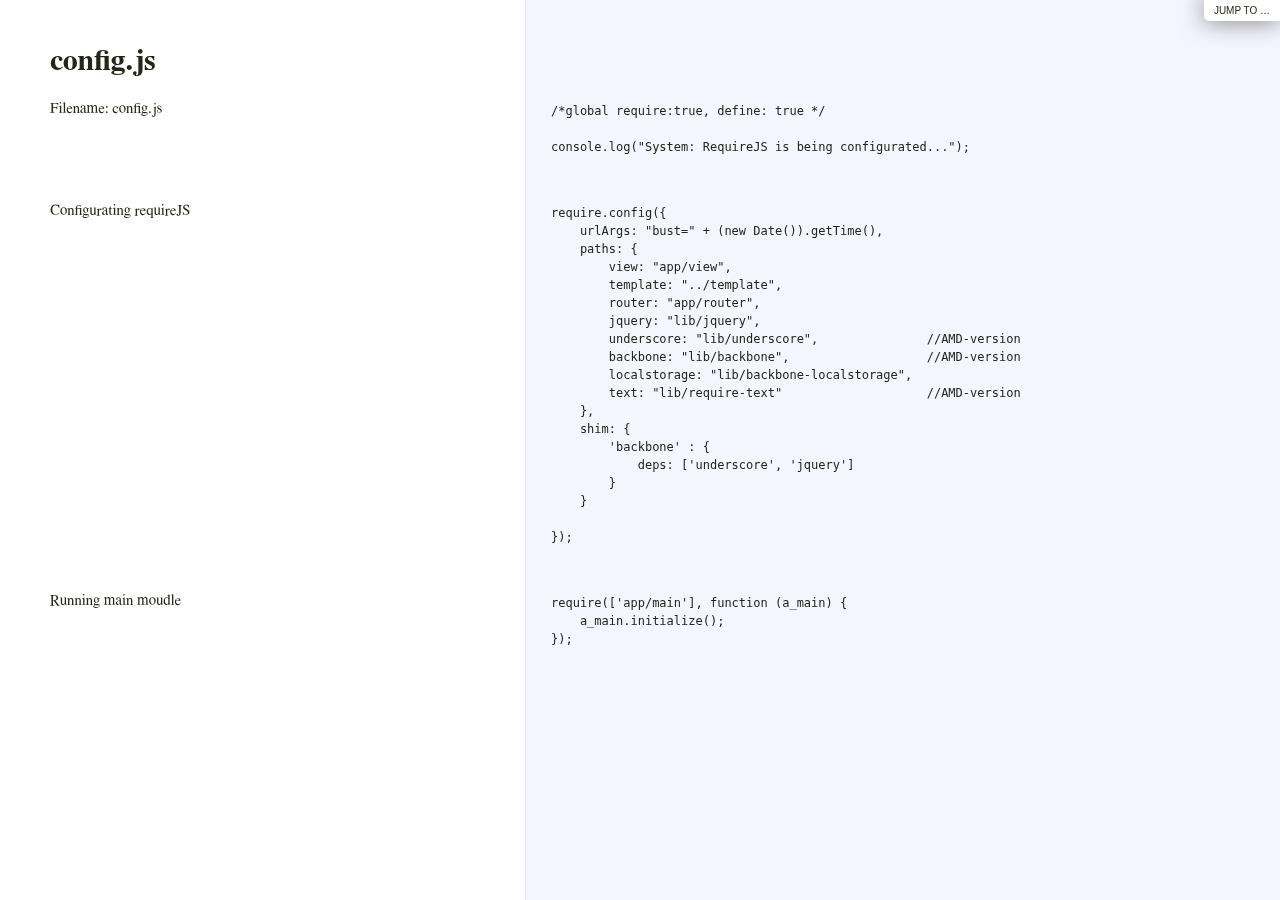
==== documentation/documentation.html @ 9c529877 "Fix" ====
﻿<!DOCTYPE html>
<meta charset="utf-8">
<!-- This HTML page renders the documentation for Brocco -->
<link rel="stylesheet" href="../css/docco.css">
<title></title>
<div id="container">
    <div id="background"></div>
    <div id="jump_to">
        Jump To &hellip;
        <div id="jump_wrapper">
            <div id="jump_page">
                <!-- These are links for the pages that will be documented -->
                <a class="source">../js/config.js</a>
                <a class="source">../js/app/main.js</a>
                <a class="source">../js/app/view/header-nav.js</a>
                <a class="source">../js/app/view/main-content.js</a>
                <a class="source">../index.html</a>
            </div>
        </div>
    </div>
    <script src="../js/lib/brocco-showdown.js"></script>
    <script src="../js/lib/brocco.js"></script>
    <script src="../js/lib/brocco-html-and-css.js"></script>
    <script src="../js/lib/brocco-jump-to.js"></script>
</div>
---- css/docco.css ----
﻿/*--------------------- Layout and Typography ----------------------------*/
body {
  font-family: 'Palatino Linotype', 'Book Antiqua', Palatino, FreeSerif, serif;
  font-size: 15px;
  line-height: 22px;
  color: #252519;
  margin: 0; padding: 0;
}
a {
  color: #261a3b;
}
  a:visited {
    color: #261a3b;
  }
p {
  margin: 0 0 15px 0;
}
h1, h2, h3, h4, h5, h6 {
  margin: 0px 0 15px 0;
}
  h1 {
    margin-top: 40px;
  }
hr {
    border: 0 none;
    border-top: 1px solid #e5e5ee;
    height: 1px;
    margin: 20px 0;
}
#container {
  position: relative;
}
#background {
  position: fixed;
  top: 0; left: 525px; right: 0; bottom: 0;
  background: #f5f5ff;
  border-left: 1px solid #e5e5ee;
  z-index: -1;
}
#jump_to, #jump_page {
  background: white;
  -webkit-box-shadow: 0 0 25px #777; -moz-box-shadow: 0 0 25px #777;
  -webkit-border-bottom-left-radius: 5px; -moz-border-radius-bottomleft: 5px;
  font: 10px Arial;
  text-transform: uppercase;
  cursor: pointer;
  text-align: right;
}
#jump_to, #jump_wrapper {
  position: fixed;
  right: 0; top: 0;
  padding: 5px 10px;
}
  #jump_wrapper {
    padding: 0;
    display: none;
  }
    #jump_to:hover #jump_wrapper {
      display: block;
    }
    #jump_page {
      padding: 5px 0 3px;
      margin: 0 0 25px 25px;
    }
      #jump_page .source {
        display: block;
        padding: 5px 10px;
        text-decoration: none;
        border-top: 1px solid #eee;
      }
        #jump_page .source:hover {
          background: #f5f5ff;
        }
        #jump_page .source:first-child {
        }
table td {
  border: 0;
  outline: 0;
}
  td.docs, th.docs {
    max-width: 450px;
    min-width: 450px;
    min-height: 5px;
    padding: 10px 25px 1px 50px;
    overflow-x: hidden;
    vertical-align: top;
    text-align: left;
  }
    .docs pre {
      margin: 15px 0 15px;
      padding-left: 15px;
    }
    .docs p tt, .docs p code {
      background: #f8f8ff;
      border: 1px solid #dedede;
      font-size: 12px;
      padding: 0 0.2em;
    }
    .pilwrap {
      position: relative;
    }
      .pilcrow {
        font: 12px Arial;
        text-decoration: none;
        color: #454545;
        position: absolute;
        top: 3px; left: -20px;
        padding: 1px 2px;
        opacity: 0;
        -webkit-transition: opacity 0.2s linear;
      }
        td.docs:hover .pilcrow {
          opacity: 1;
        }
  td.code, th.code {
    padding: 14px 15px 16px 25px;
    width: 100%;
    vertical-align: top;
    background: #f5f5ff;
    border-left: 1px solid #e5e5ee;
  }
    pre, tt, code {
      font-size: 12px; line-height: 18px;
      font-family: Menlo, Monaco, Consolas, "Lucida Console", monospace;
      margin: 0; padding: 0;
    }


/*---------------------- Syntax Highlighting -----------------------------*/
td.linenos { background-color: #f0f0f0; padding-right: 10px; }
span.lineno { background-color: #f0f0f0; padding: 0 5px 0 5px; }
body .hll { background-color: #ffffcc }
body .c { color: #408080; font-style: italic }  /* Comment */
body .err { border: 1px solid #FF0000 }         /* Error */
body .k { color: #954121 }                      /* Keyword */
body .o { color: #666666 }                      /* Operator */
body .cm { color: #408080; font-style: italic } /* Comment.Multiline */
body .cp { color: #BC7A00 }                     /* Comment.Preproc */
body .c1 { color: #408080; font-style: italic } /* Comment.Single */
body .cs { color: #408080; font-style: italic } /* Comment.Special */
body .gd { color: #A00000 }                     /* Generic.Deleted */
body .ge { font-style: italic }                 /* Generic.Emph */
body .gr { color: #FF0000 }                     /* Generic.Error */
body .gh { color: #000080; font-weight: bold }  /* Generic.Heading */
body .gi { color: #00A000 }                     /* Generic.Inserted */
body .go { color: #808080 }                     /* Generic.Output */
body .gp { color: #000080; font-weight: bold }  /* Generic.Prompt */
body .gs { font-weight: bold }                  /* Generic.Strong */
body .gu { color: #800080; font-weight: bold }  /* Generic.Subheading */
body .gt { color: #0040D0 }                     /* Generic.Traceback */
body .kc { color: #954121 }                     /* Keyword.Constant */
body .kd { color: #954121; font-weight: bold }  /* Keyword.Declaration */
body .kn { color: #954121; font-weight: bold }  /* Keyword.Namespace */
body .kp { color: #954121 }                     /* Keyword.Pseudo */
body .kr { color: #954121; font-weight: bold }  /* Keyword.Reserved */
body .kt { color: #B00040 }                     /* Keyword.Type */
body .m { color: #666666 }                      /* Literal.Number */
body .s { color: #219161 }                      /* Literal.String */
body .na { color: #7D9029 }                     /* Name.Attribute */
body .nb { color: #954121 }                     /* Name.Builtin */
body .nc { color: #0000FF; font-weight: bold }  /* Name.Class */
body .no { color: #880000 }                     /* Name.Constant */
body .nd { color: #AA22FF }                     /* Name.Decorator */
body .ni { color: #999999; font-weight: bold }  /* Name.Entity */
body .ne { color: #D2413A; font-weight: bold }  /* Name.Exception */
body .nf { color: #0000FF }                     /* Name.Function */
body .nl { color: #A0A000 }                     /* Name.Label */
body .nn { color: #0000FF; font-weight: bold }  /* Name.Namespace */
body .nt { color: #954121; font-weight: bold }  /* Name.Tag */
body .nv { color: #19469D }                     /* Name.Variable */
body .ow { color: #AA22FF; font-weight: bold }  /* Operator.Word */
body .w { color: #bbbbbb }                      /* Text.Whitespace */
body .mf { color: #666666 }                     /* Literal.Number.Float */
body .mh { color: #666666 }                     /* Literal.Number.Hex */
body .mi { color: #666666 }                     /* Literal.Number.Integer */
body .mo { color: #666666 }                     /* Literal.Number.Oct */
body .sb { color: #219161 }                     /* Literal.String.Backtick */
body .sc { color: #219161 }                     /* Literal.String.Char */
body .sd { color: #219161; font-style: italic } /* Literal.String.Doc */
body .s2 { color: #219161 }                     /* Literal.String.Double */
body .se { color: #BB6622; font-weight: bold }  /* Literal.String.Escape */
body .sh { color: #219161 }                     /* Literal.String.Heredoc */
body .si { color: #BB6688; font-weight: bold }  /* Literal.String.Interpol */
body .sx { color: #954121 }                     /* Literal.String.Other */
body .sr { color: #BB6688 }                     /* Literal.String.Regex */
body .s1 { color: #219161 }                     /* Literal.String.Single */
body .ss { color: #19469D }                     /* Literal.String.Symbol */
body .bp { color: #954121 }                     /* Name.Builtin.Pseudo */
body .vc { color: #19469D }                     /* Name.Variable.Class */
body .vg { color: #19469D }                     /* Name.Variable.Global */
body .vi { color: #19469D }                     /* Name.Variable.Instance */
body .il { color: #666666 }                     /* Literal.Number.Integer.Long */
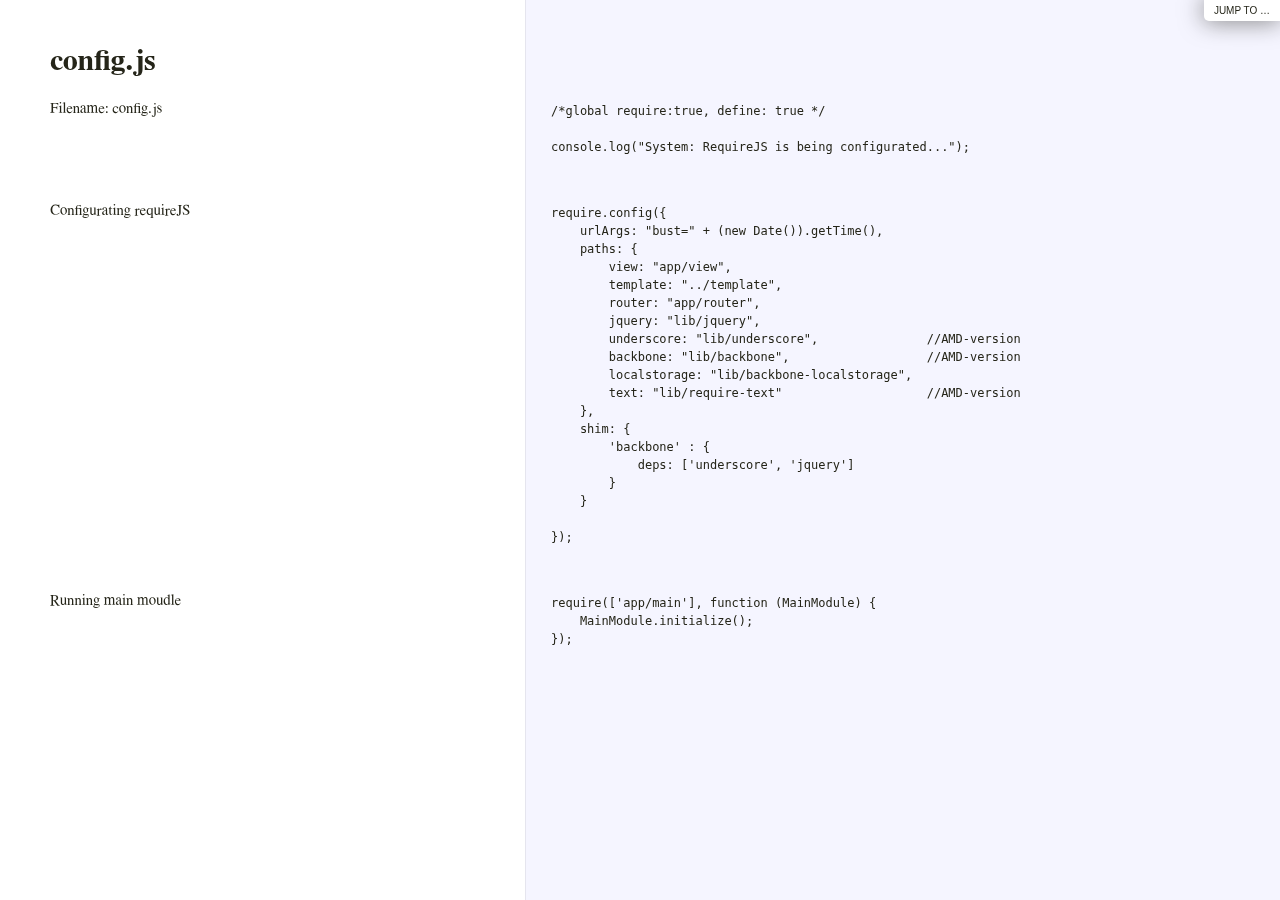
==== commit 9bc1cbaf: "Update" ====
--- a/documentation/documentation.html
+++ b/documentation/documentation.html
@@ -12,8 +12,9 @@
                 <!-- These are links for the pages that will be documented -->
                 <a class="source">../js/config.js</a>
                 <a class="source">../js/app/main.js</a>
-                <a class="source">../js/app/view/header-nav.js</a>
-                <a class="source">../js/app/view/main-content.js</a>
+                <a class="source">../js/app/router.js</a>
+                <a class="source">../js/app/view/template-generator.js</a>
+                <a class="source">../js/app/view/view-generator.js</a>
                 <a class="source">../index.html</a>
             </div>
         </div>
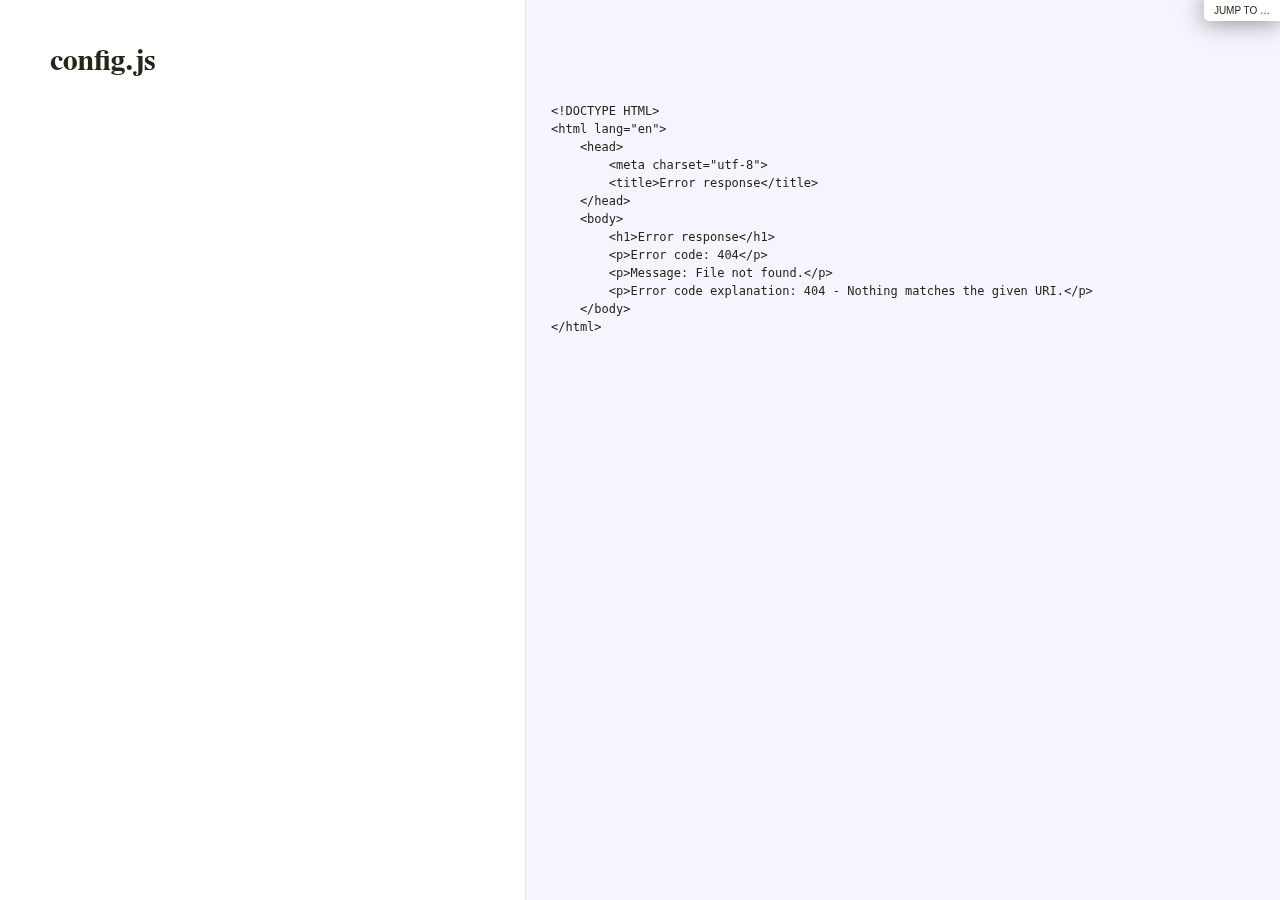
==== commit e5863195: "Update" ====
--- a/documentation/documentation.html
+++ b/documentation/documentation.html
@@ -11,7 +11,7 @@
             <div id="jump_page">
                 <!-- These are links for the pages that will be documented -->
                 <a class="source">../js/config.js</a>
-                <a class="source">../js/app/main.js</a>
+                <a class="source">../js/app/config.js</a>
                 <a class="source">../js/app/router.js</a>
                 <a class="source">../js/app/view/template-generator.js</a>
                 <a class="source">../js/app/view/view-generator.js</a>
